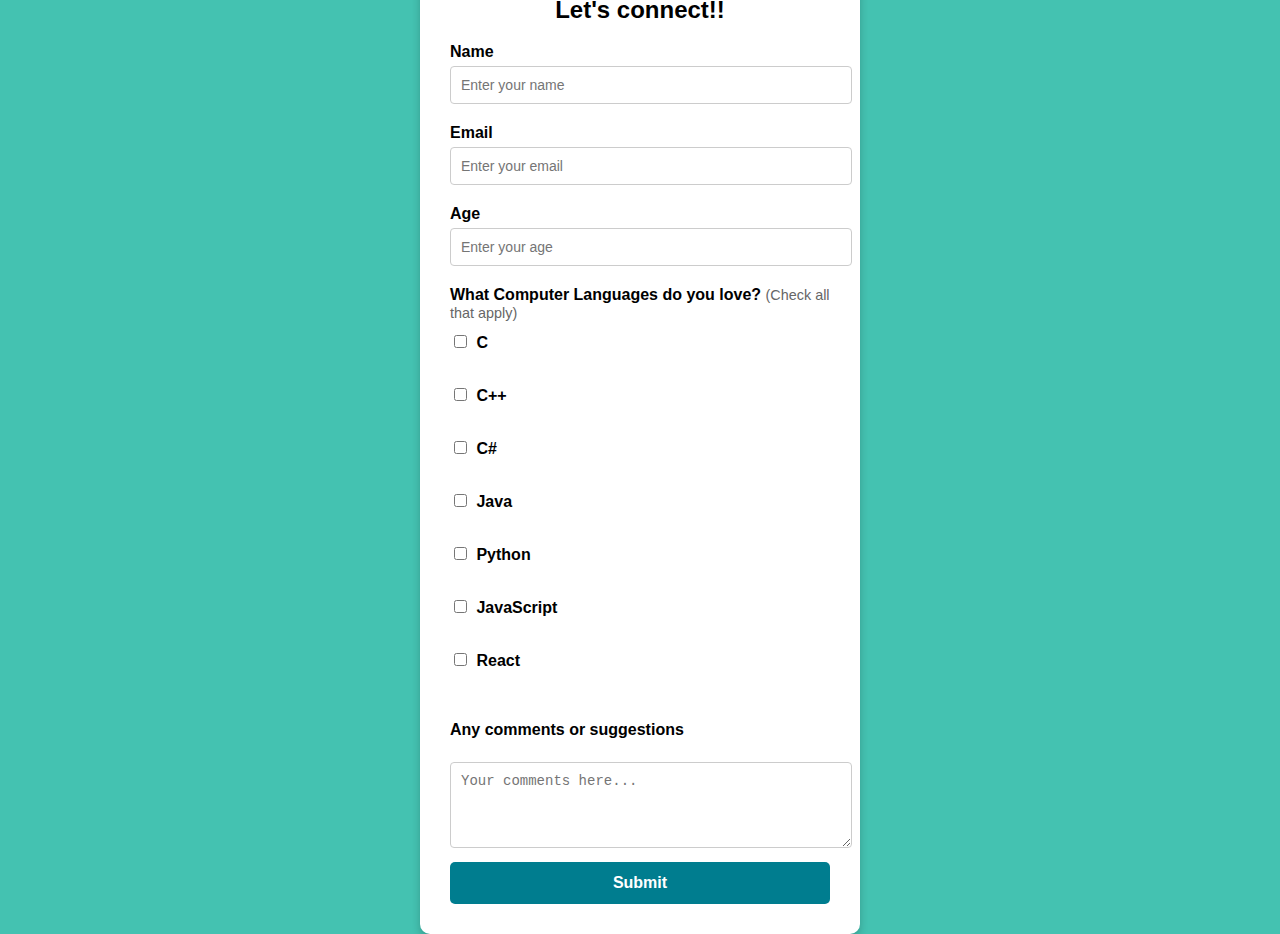
==== form.html @ 42baf83f "Add files via upload" ====
<!DOCTYPE html>
<html lang="en">
<head>
  <meta charset="UTF-8">
  <meta name="viewport" content="width=device-width, initial-scale=1.0">
  <title>Survey Form</title>
  <link rel="stylesheet" href="_format2.css"> 
</head>
<body>

<div class="form-container">
  <h2>Let's connect!!</h2>
<form action="/submit" method="POST">
    <label for="name">Name</label>
    <input type="text" id="name" name="name" placeholder="Enter your name">
    <label for="email">Email</label>
    <input type="email" id="email" name="email" placeholder="Enter your email">
    <label for="age">Age</label>
    <input type="number" id="age" name="age" placeholder="Enter your age">
    <label>What Computer Languages do you love? <span class="small-text">(Check all that apply)<br></span></label>
    <label><input type="checkbox" name="language" value="C"> C</label><br>
    <label><input type="checkbox" name="language" value="C++"> C++</label><br>
    <label><input type="checkbox" name="language" value="C#"> C#</label><br>
    <label><input type="checkbox" name="language" value="Java"> Java</label><br>
    <label><input type="checkbox" name="language" value="Python"> Python</label><br>
    <label><input type="checkbox" name="language" value="JavaScript"> JavaScript</label><br>
    <label><input type="checkbox" name="language" value="React"> React</label><br><br>
	<label for="comments">Any comments or suggestions</label><br>
    <textarea id="comments" name="comments" rows="4" placeholder="Your comments here..."></textarea>
<br>
    <button type="submit">Submit</button>
  </form>
</div>

</body>
</html>
---- _format2.css ----
body {
  display: flex;
  justify-content: center;
  align-items: center;
  height: 100vh;
  margin: 0;
  background-color: #44c2b1; 
  font-family: Arial, sans-serif;
}

.form-container {
  width: 380px;
  padding: 30px;
  border-radius: 10px;
  background-color: #ffffff;
  box-shadow: 0 4px 8px rgba(0, 0, 0, 0.2);
  text-align: left;
}

.form-container h2 {
  text-align: center;
  margin-top: 0;
  font-family: Arial, sans-serif;
}

.form-container label {
  display: block;
  font-weight: bold;
  margin: 10px 0 5px;
}

.small-text {
  font-weight: normal;
  font-size: 0.9em;
  color: #666;
}

.form-container input[type="text"],
.form-container input[type="email"],
.form-container input[type="number"],
.form-container textarea {
  width: 100%;
  padding: 10px;
  border-radius: 4px;
  border: 1px solid #ccc;
  margin-bottom: 10px;
  font-size: 14px;
}

.form-container input[type="checkbox"] {
  margin-right: 5px;
}

.form-container button {
  width: 100%;
  padding: 12px;
  border: none;
  border-radius: 5px;
  background-color: #007d8f; 
  color: white;
  font-size: 16px;
  cursor: pointer;
  font-weight: bold;
}

.form-container button:hover {
  background-color: #006b7a;
}
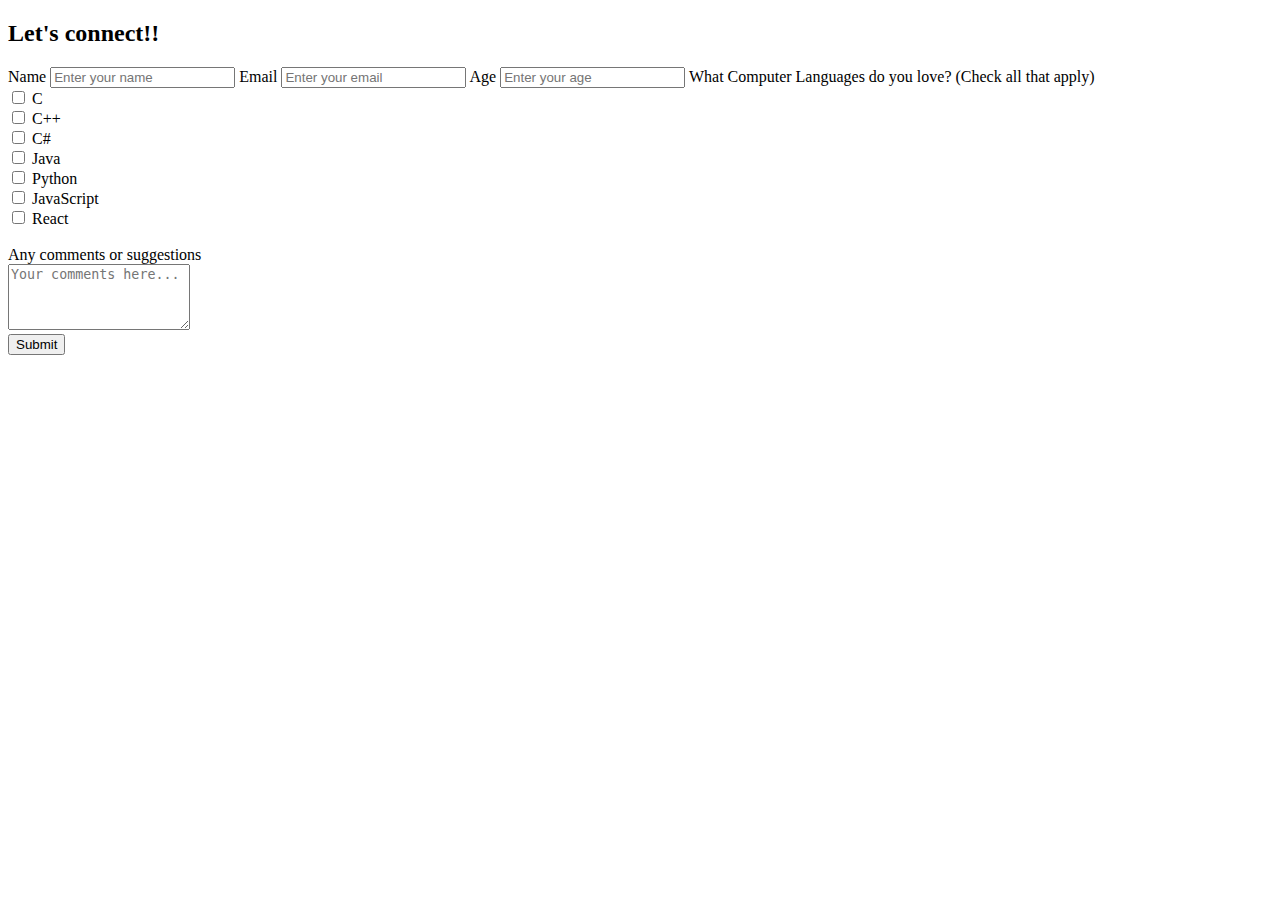
==== commit 1177be2f: "Update form.html" ====
--- a/form.html
+++ b/form.html
@@ -4,7 +4,7 @@
   <meta charset="UTF-8">
   <meta name="viewport" content="width=device-width, initial-scale=1.0">
   <title>Survey Form</title>
-  <link rel="stylesheet" href="_format2.css"> 
+  <link rel="stylesheet" href="format2.css"> 
 </head>
 <body>
 
